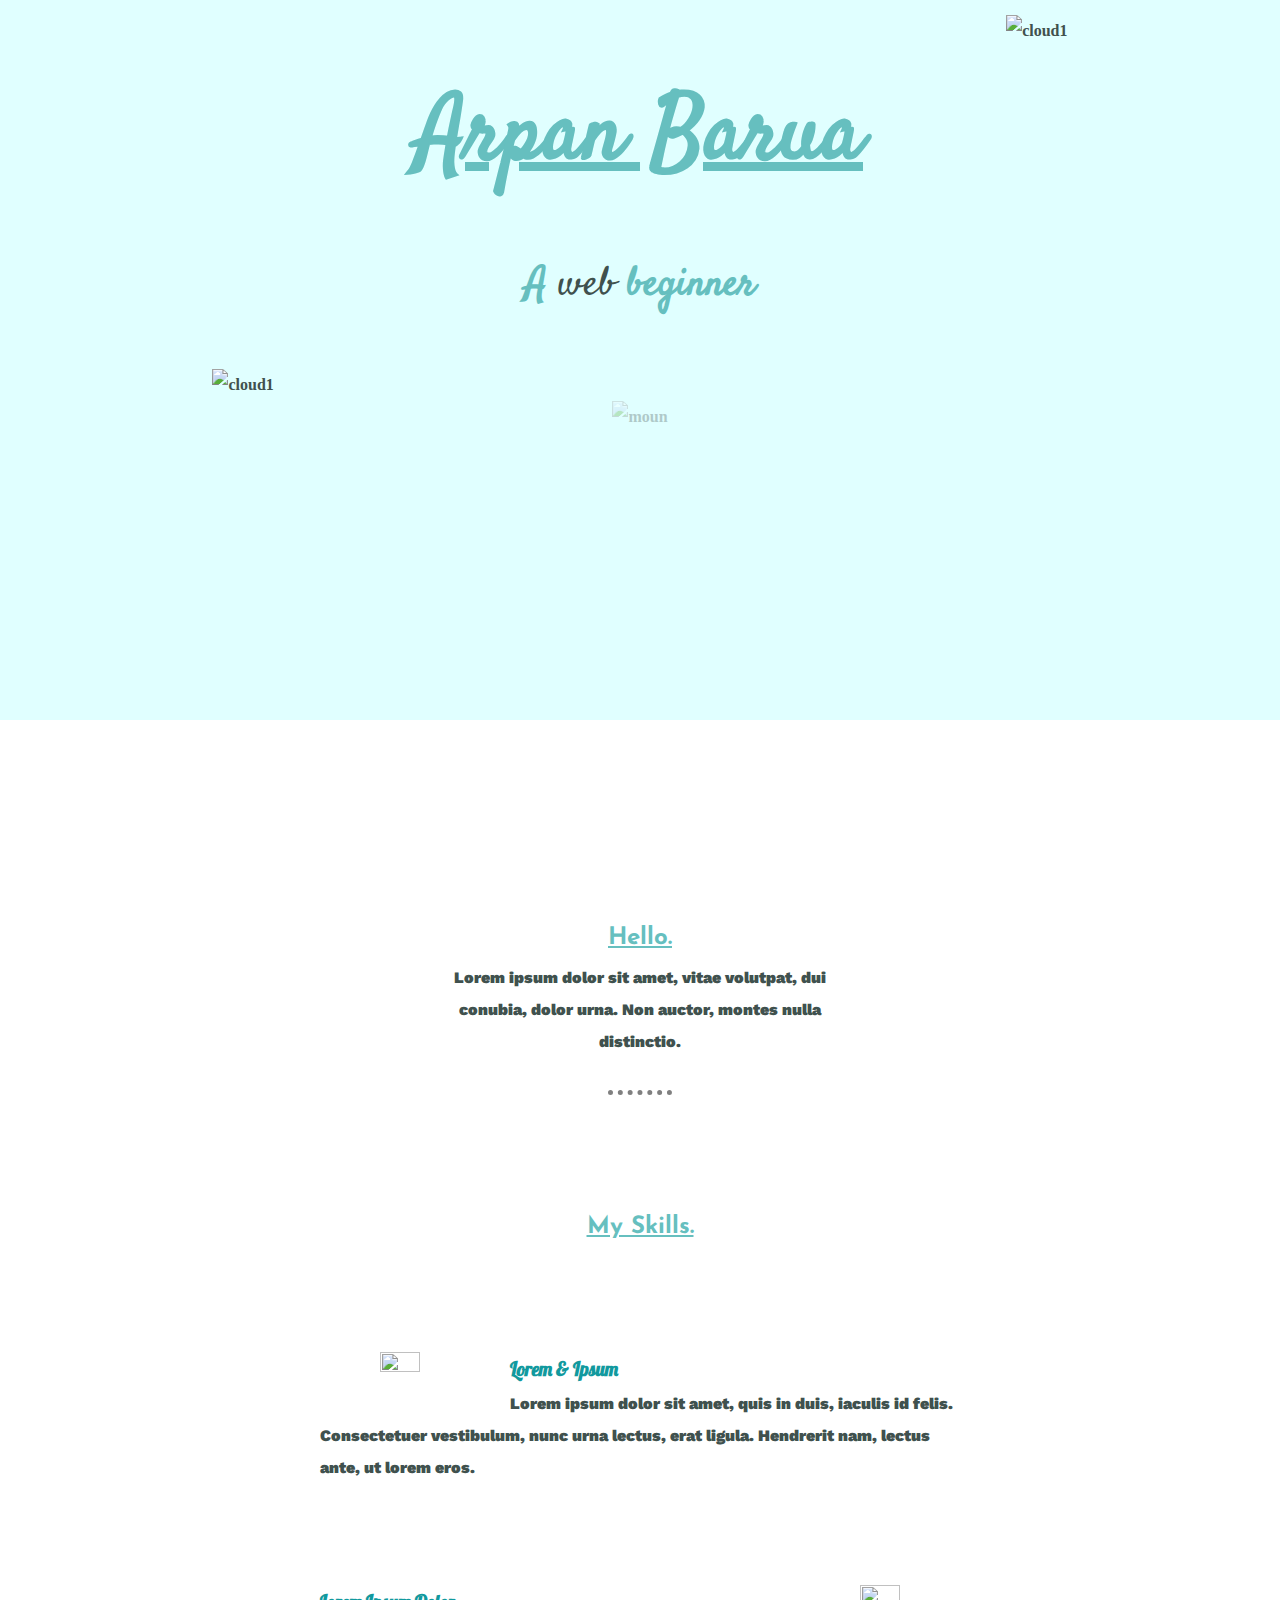
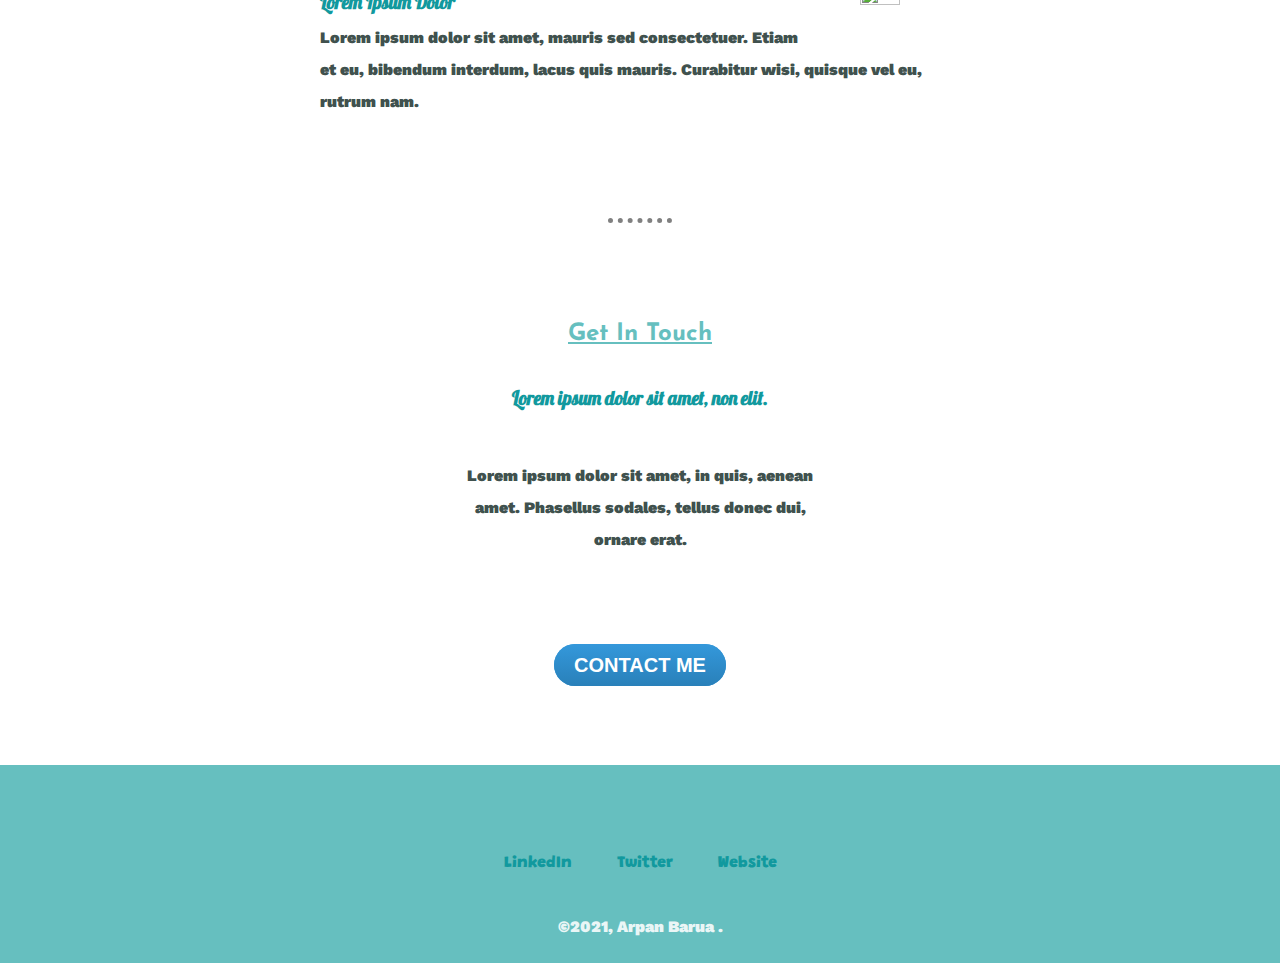
==== index.html @ 3bdc222e "new start" ====
<!DOCTYPE html>
<html lang="en">

<head>
  <meta charset="UTF-8">
  <meta name="viewport" content="width=device-width, initial-scale=1.0">
  <title>Document</title>
  <link rel="stylesheet" href="css/work9.css">
  <link rel="preconnect" href="https://fonts.gstatic.com">

  <link
    href="https://fonts.googleapis.com/css2?family=Akaya+Kanadaka&family=Cairo:wght@600&family=Josefin+Sans&family=Lobster&family=Work+Sans:wght@300&display=swap"
    rel="stylesheet">
  <link href="https://fonts.googleapis.com/css2?family=Permanent+Marker&family=Satisfy&display=swap" rel="stylesheet">
  <link href="https://fonts.googleapis.com/css2?family=Grandstander:ital,wght@1,100&display=swap" rel="stylesheet">
  <link href="https://fonts.googleapis.com/css2?family=Indie+Flower&display=swap" rel="stylesheet">
</head>

<body>
  <div class="div1">
    <img class="cloud1" src="/Newmate/Newmate/images/cloud.png" alt="cloud1"> <br>
    <h1>Arpan Barua</h1>
    <p class="pra">A <span class="web">web</span> beginner</p> <br>
    <img class="cloud2" src="/Newmate/Newmate/images/cloud.png" alt="cloud1"> <br>
    <img class="mountain" src="/Newmate/Newmate/images/mountain.png" alt="moun">
  </div>
  <br>
  <div class="middle-container">
    <div class="profile">
      <img src="/Newmate/Newmate/images/me-cropped.png" class="me" alt="">
      <h2>Hello.</h2>
      <p class="mep">Lorem ipsum dolor sit amet, vitae volutpat, dui conubia, dolor urna. Non auctor, montes nulla distinctio.</p>
    </div>
    <br>
    <hr>
    <br>

    <div class="skills">
      <h2>My Skills.</h2>
      <div class="skill-row">
        <img class="coded1" src="/Newmate/Newmate/images/coded.png" alt="">
        <h3 class="codedh">Lorem & Ipsum</h3>
        <p class="codedp">Lorem ipsum dolor sit amet, quis in duis, iaculis id felis. Consectetuer vestibulum, nunc urna
          lectus, erat ligula. Hendrerit nam, lectus ante, ut lorem eros.</p>
      </div>
      <div class="skill-row">
        <img class="coded2" src="/Newmate/Newmate/images/coded.png" alt="">
        <h3 class="codedh">Lorem Ipsum Dolor</h3>
        <p class="codedp">Lorem ipsum dolor sit amet, mauris sed consectetuer. Etiam et eu, bibendum interdum, lacus
          quis mauris. Curabitur wisi, quisque vel eu, rutrum nam.</p>
      </div>
    </div>
    <hr>
    <div class="contact-me">
      <h2>Get In Touch</h2>
      <h3>Lorem ipsum dolor sit amet, non elit.</h3>
      <p class="contact">Lorem ipsum dolor sit amet, in quis, aenean amet. Phasellus sodales, tellus donec dui, ornare erat.</p> <br>
      
      <a class="btn" href="mailto:arpanbarua796@email.com">CONTACT ME</a>
    
    </div>
  </div>


  <div class="bottom-container">
    <a class="footer-link" href="https://www.linkedin.com/">LinkedIn</a>
    <a class="footer-link" href="https://twitter.com/">Twitter</a>
    <a class="footer-link" href="https://www.appbrewery.co/">Website</a>
    <p class="copyright">&copy;2021, Arpan Barua .</p>
  </div>








</body>

</html>
---- css/work9.css ----
* {
    margin: 0;
    padding: 0;
    color:  #40514E;
    font-weight: bolder;
}

body {
    line-height: 2;
}

.div1 {
    text-align: center;
    background-color: lightcyan;
    position: relative;
    height: 720px;
    width: 100%;

}

h1 {
    /* font-family: 'Akaya Telivigala', cursive; */
    font-family: 'Satisfy', cursive;
    font-size: 5.625rem;
    color: #66BFBF;
    font-weight: bolder;
    text-decoration: underline;
    /* margin: 50px auto 0 auto; */
}

.pra {
    margin-top: 0.5cm;
    margin-bottom: 0.3cm;
    font-weight: 900;
    font-size: 2.5rem;
    /* font-family: 'Stick', sans-serif; */
    font-family: 'Satisfy', cursive;
    color: #66BFBF;

}

.mountain {
    opacity: 0.3;
    height: 250px;

}

.cloud1 {
    margin-left: 21cm;
    margin-top: 0.4cm;
}

.cloud2 {
    position: relative;
    margin-right: 21cm;
    margin-bottom: 0;

}

p {
    font-family: 'Work Sans', sans-serif;
}

.me {
    height: 300px;
    margin-top: 2cm;

}

.mep{
    width: 30%;
    margin: auto;
}

p{
    line-height: 2;
}

.middle-container {
    text-align: center;
}

h2 {
    font-family: 'Josefin Sans', sans-serif;
    color: #66BFBF;
    margin-top: 2cm;
    text-decoration: underline;
}

h3 {
    font-family: 'Lobster', cursive;
    color: #11999E;

}

h4 {
    font-family: 'Cairo', sans-serif;
}

a {
    color: #11999E;
}

.web {
    font-weight: normal;
    text-shadow: burlywood;
}

.bottom-container {
    font-family: 'Grandstander', cursive;
    background-color: #66BFBF;
  
    margin-top: 70px;
    text-align: center;
    padding: 50px 0 20px;

} 
   

.bottom-container a {
    text-decoration: none;
}

.bottom-container a:hover{
    color: white;
    
}
.footer-link  {
    line-height: 6;
    margin: 10px 20px;
    color: #11999E;
}
.copyright {
    color: #EAF6F6;
    font-size: 16px;
}

.contact-me{
    line-height:3;
}

.contact{
    width: 30%;
    margin: auto;
    margin-top: 0.9cm;
    margin-bottom: 0.8cm;
}

.coded1 {
    height: 25%;
    margin-bottom: 0.5cm;
    width: 25%;
    float: left;
    margin-right: 30px;
}

.coded2 {
    height: 25%;
    margin-bottom: 0.4cm;
    width: 25%; 
    float: right;
    
}

.codedp {
    text-align: left;
   
}

.codedh {
    text-align: left;
}

.skill-row {
    width: 50%;
    /* margin: 0 auto;
    margin-top: 100px;
    margin-bottom: 100px; */
    line-height: 2;
    margin: 100px auto 100px auto;
}
/* .btnp{
    background-color:  #66BFBF;
    height: 30px; 
    width: 120px;
    
}
.btn{
     font-family:Verdana, Geneva, Tahoma, sans-serif;
     text-decoration: none;
     font-family: 'Indie Flower', cursive;
     font-size: 16px;
     font-weight: bolder;
     border-style: round;
} */

.btn {
    background: #3498db;
    background-image: -webkit-linear-gradient(top, #3498db, #2980b9);
    background-image: -moz-linear-gradient(top, #3498db, #2980b9);
    background-image: -ms-linear-gradient(top, #3498db, #2980b9);
    background-image: -o-linear-gradient(top, #3498db, #2980b9);
    background-image: linear-gradient(to bottom, #3498db, #2980b9);
    -webkit-border-radius: 28;
    -moz-border-radius: 28;
    border-radius: 28px;
    font-family: 'Montserrat',sans-serif;
    color: #ffffff;
    font-size: 20px;
    padding: 10px 20px 10px 20px;
    text-decoration: none;
  }
  
  .btn:hover {
    background: #3cb0fd;
    background-image: -webkit-linear-gradient(top, #3cb0fd, #3498db);
    background-image: -moz-linear-gradient(top, #3cb0fd, #3498db);
    background-image: -ms-linear-gradient(top, #3cb0fd, #3498db);
    background-image: -o-linear-gradient(top, #3cb0fd, #3498db);
    background-image: linear-gradient(to bottom, #3cb0fd, #3498db);
    text-decoration: none;
  }
 hr{
     border-style: none;
     border-top-style: dotted;
     border-color: gray;
     border-width: 5px;
     width: 5%;
     margin: auto;
     
     
 }
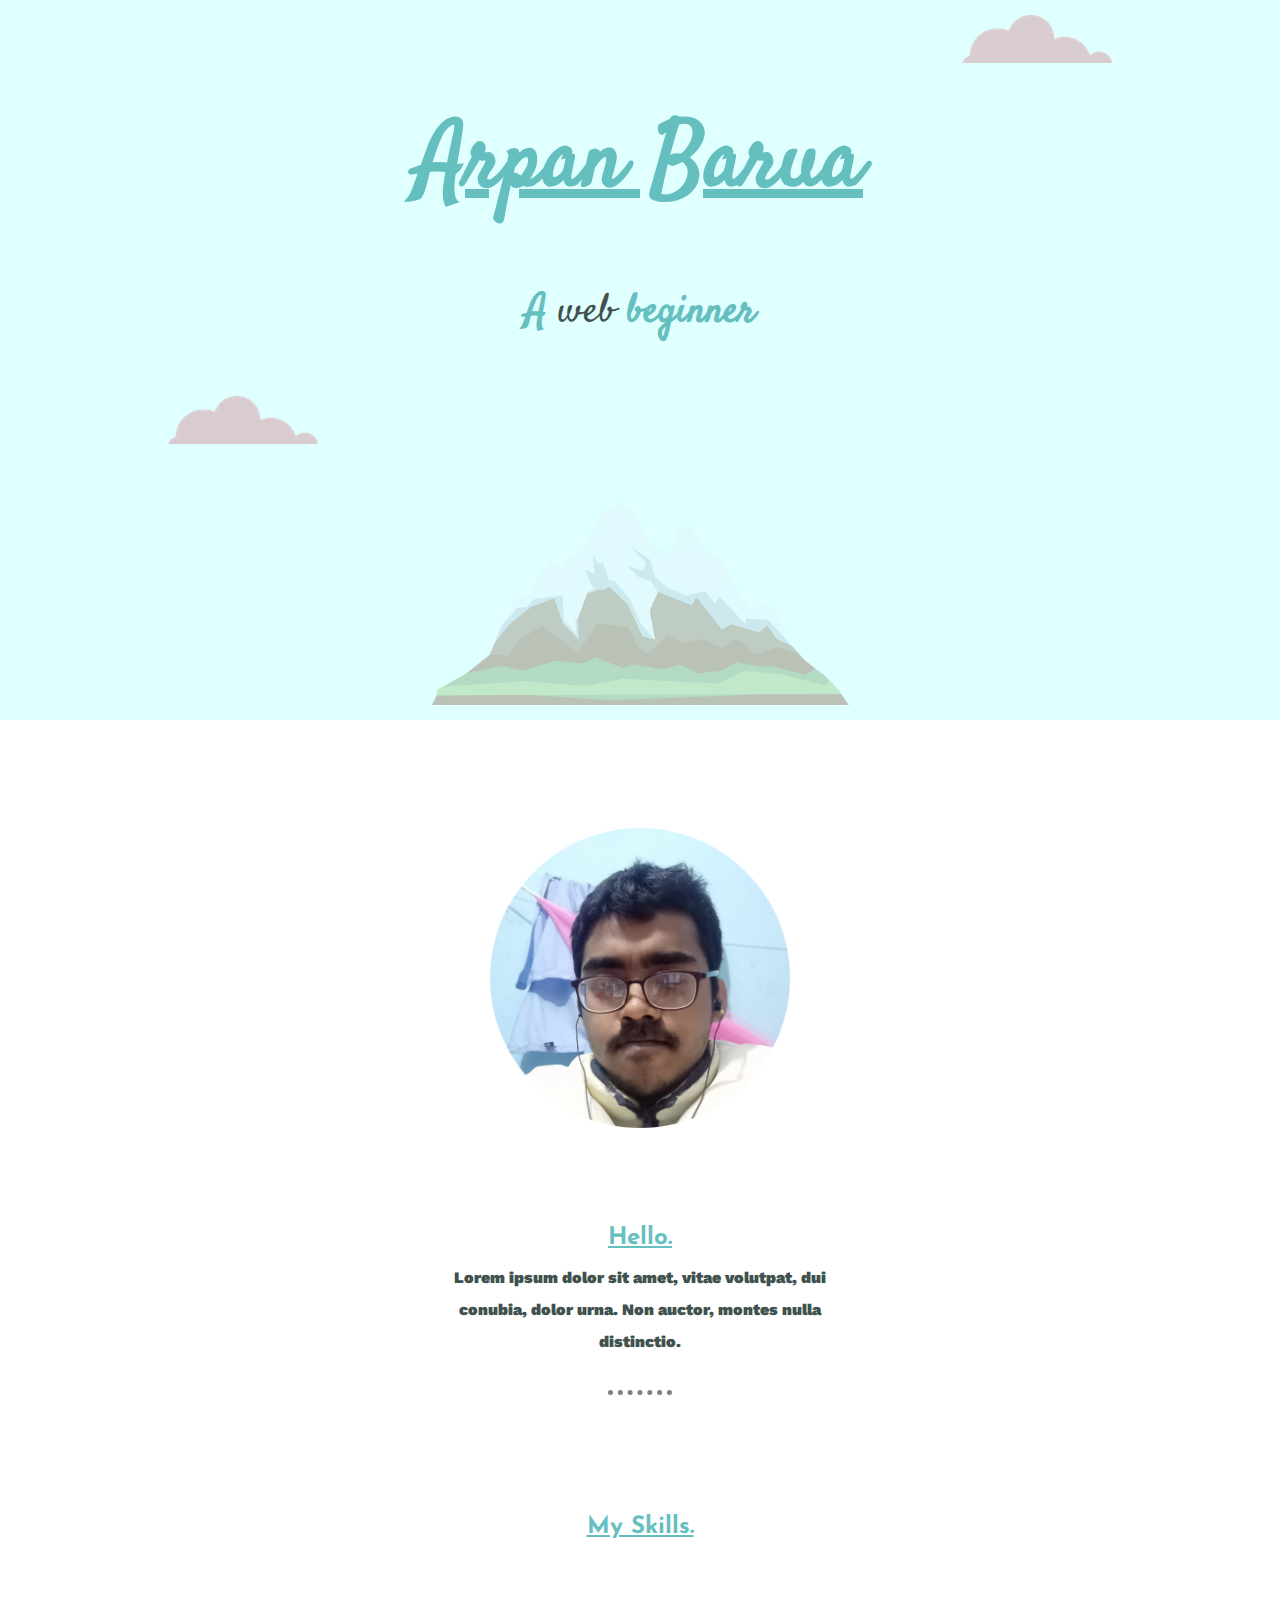
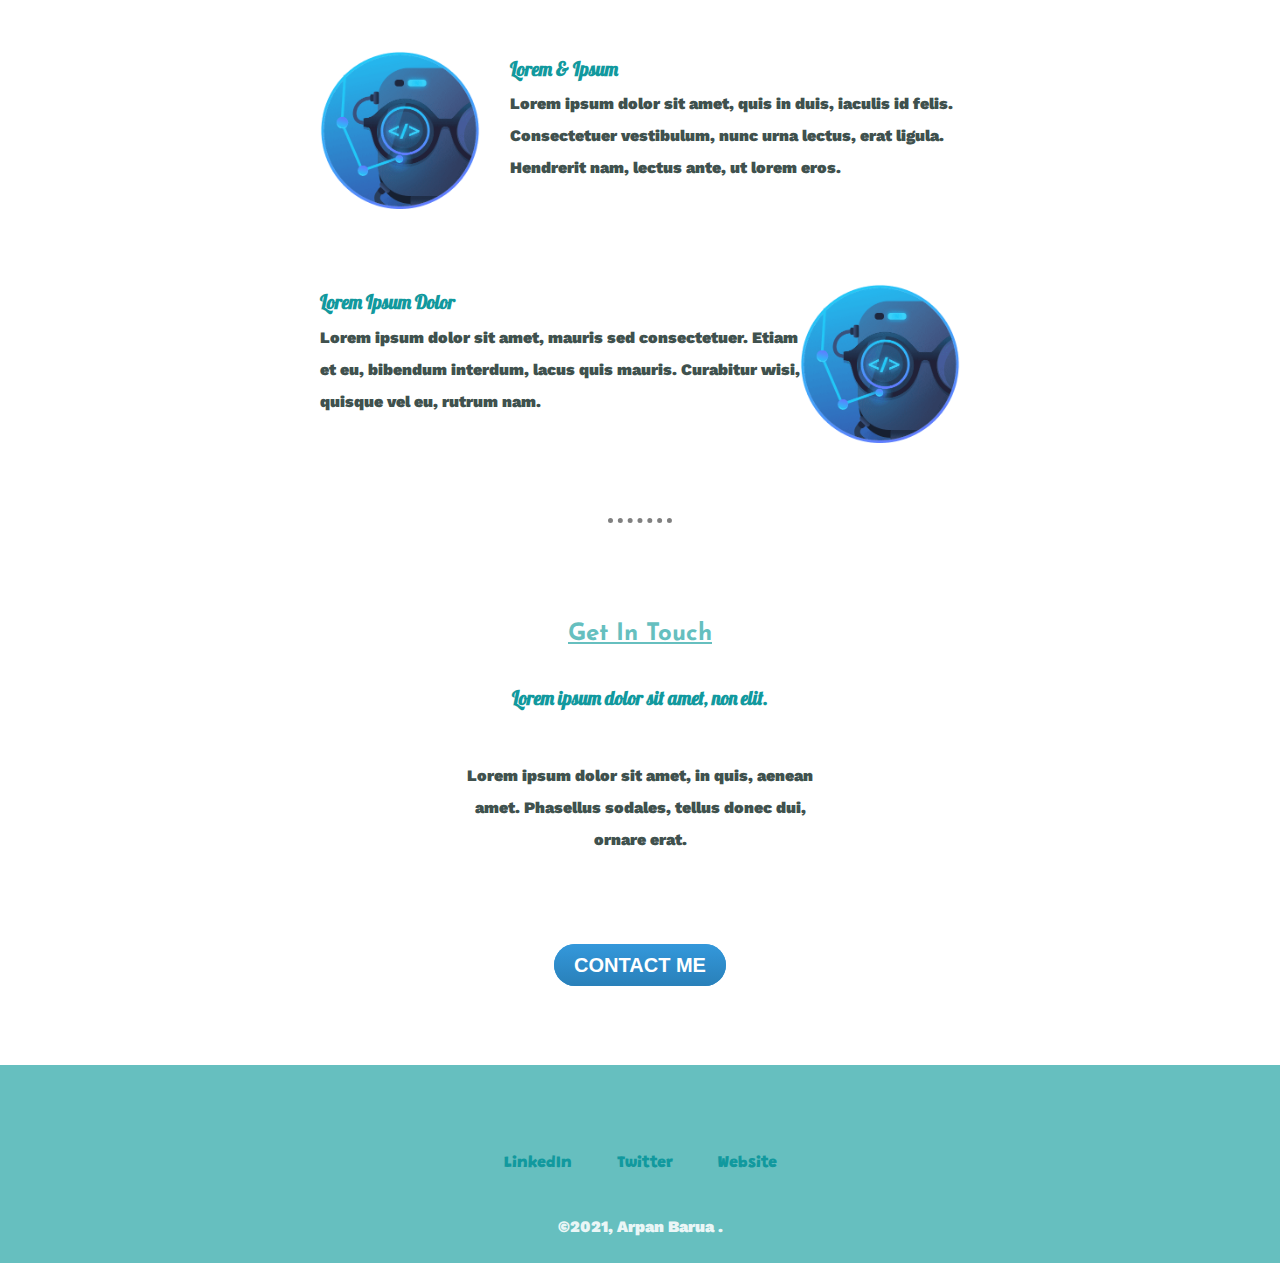
==== commit e9d49566: "new addition again" ====
--- a/index.html
+++ b/index.html
@@ -5,7 +5,7 @@
   <meta charset="UTF-8">
   <meta name="viewport" content="width=device-width, initial-scale=1.0">
   <title>Document</title>
-  <link rel="stylesheet" href="css/work9.css">
+  <link rel="stylesheet" href="index.css">
   <link rel="preconnect" href="https://fonts.gstatic.com">
 
   <link
@@ -18,16 +18,16 @@
 
 <body>
   <div class="div1">
-    <img class="cloud1" src="/Newmate/Newmate/images/cloud.png" alt="cloud1"> <br>
+    <img class="cloud1" src="images/cloud.png" alt="cloud1"> <br>
     <h1>Arpan Barua</h1>
     <p class="pra">A <span class="web">web</span> beginner</p> <br>
-    <img class="cloud2" src="/Newmate/Newmate/images/cloud.png" alt="cloud1"> <br>
-    <img class="mountain" src="/Newmate/Newmate/images/mountain.png" alt="moun">
+    <img class="cloud2" src="images/cloud.png" alt="cloud1"> <br>
+    <img class="mountain" src="images/mountain.png" alt="moun">
   </div>
   <br>
   <div class="middle-container">
     <div class="profile">
-      <img src="/Newmate/Newmate/images/me-cropped.png" class="me" alt="">
+      <img src="images/me-cropped.png" class="me" alt="">
       <h2>Hello.</h2>
       <p class="mep">Lorem ipsum dolor sit amet, vitae volutpat, dui conubia, dolor urna. Non auctor, montes nulla distinctio.</p>
     </div>
@@ -38,13 +38,13 @@
     <div class="skills">
       <h2>My Skills.</h2>
       <div class="skill-row">
-        <img class="coded1" src="/Newmate/Newmate/images/coded.png" alt="">
+        <img class="coded1" src="images/coded.png" alt="">
         <h3 class="codedh">Lorem & Ipsum</h3>
         <p class="codedp">Lorem ipsum dolor sit amet, quis in duis, iaculis id felis. Consectetuer vestibulum, nunc urna
           lectus, erat ligula. Hendrerit nam, lectus ante, ut lorem eros.</p>
       </div>
       <div class="skill-row">
-        <img class="coded2" src="/Newmate/Newmate/images/coded.png" alt="">
+        <img class="coded2" src="images/coded.png" alt="">
         <h3 class="codedh">Lorem Ipsum Dolor</h3>
         <p class="codedp">Lorem ipsum dolor sit amet, mauris sed consectetuer. Etiam et eu, bibendum interdum, lacus
           quis mauris. Curabitur wisi, quisque vel eu, rutrum nam.</p>
--- a/index.css
+++ b/index.css
@@ -0,0 +1,232 @@
+* {
+    margin: 0;
+    padding: 0;
+    color:  #40514E;
+    font-weight: bolder;
+}
+
+body {
+    line-height: 2;
+}
+
+.div1 {
+    text-align: center;
+    background-color: lightcyan;
+    position: relative;
+    height: 720px;
+    width: 100%;
+
+}
+
+h1 {
+    /* font-family: 'Akaya Telivigala', cursive; */
+    font-family: 'Satisfy', cursive;
+    font-size: 5.625rem;
+    color: #66BFBF;
+    font-weight: bolder;
+    text-decoration: underline;
+    /* margin: 50px auto 0 auto; */
+}
+
+.pra {
+    margin-top: 0.5cm;
+    margin-bottom: 0.3cm;
+    font-weight: 900;
+    font-size: 2.5rem;
+    /* font-family: 'Stick', sans-serif; */
+    font-family: 'Satisfy', cursive;
+    color: #66BFBF;
+
+}
+
+.mountain {
+    opacity: 0.3;
+    height: 250px;
+
+}
+
+.cloud1 {
+    margin-left: 21cm;
+    margin-top: 0.4cm;
+}
+
+.cloud2 {
+    position: relative;
+    margin-right: 21cm;
+    margin-bottom: 0;
+
+}
+
+p {
+    font-family: 'Work Sans', sans-serif;
+}
+
+.me {
+    height: 300px;
+    margin-top: 2cm;
+
+}
+
+.mep{
+    width: 30%;
+    margin: auto;
+}
+
+p{
+    line-height: 2;
+}
+
+.middle-container {
+    text-align: center;
+}
+
+h2 {
+    font-family: 'Josefin Sans', sans-serif;
+    color: #66BFBF;
+    margin-top: 2cm;
+    text-decoration: underline;
+}
+
+h3 {
+    font-family: 'Lobster', cursive;
+    color: #11999E;
+
+}
+
+h4 {
+    font-family: 'Cairo', sans-serif;
+}
+
+a {
+    color: #11999E;
+}
+
+.web {
+    font-weight: normal;
+    text-shadow: burlywood;
+}
+
+.bottom-container {
+    font-family: 'Grandstander', cursive;
+    background-color: #66BFBF;
+  
+    margin-top: 70px;
+    text-align: center;
+    padding: 50px 0 20px;
+
+} 
+   
+
+.bottom-container a {
+    text-decoration: none;
+}
+
+.bottom-container a:hover{
+    color: white;
+    
+}
+.footer-link  {
+    line-height: 6;
+    margin: 10px 20px;
+    color: #11999E;
+}
+.copyright {
+    color: #EAF6F6;
+    font-size: 16px;
+}
+
+.contact-me{
+    line-height:3;
+}
+
+.contact{
+    width: 30%;
+    margin: auto;
+    margin-top: 0.9cm;
+    margin-bottom: 0.8cm;
+}
+
+.coded1 {
+    height: 25%;
+    margin-bottom: 0.5cm;
+    width: 25%;
+    float: left;
+    margin-right: 30px;
+}
+
+.coded2 {
+    height: 25%;
+    margin-bottom: 0.4cm;
+    width: 25%; 
+    float: right;
+    
+}
+
+.codedp {
+    text-align: left;
+   
+}
+
+.codedh {
+    text-align: left;
+}
+
+.skill-row {
+    width: 50%;
+    /* margin: 0 auto;
+    margin-top: 100px;
+    margin-bottom: 100px; */
+    line-height: 2;
+    margin: 100px auto 100px auto;
+}
+/* .btnp{
+    background-color:  #66BFBF;
+    height: 30px; 
+    width: 120px;
+    
+}
+.btn{
+     font-family:Verdana, Geneva, Tahoma, sans-serif;
+     text-decoration: none;
+     font-family: 'Indie Flower', cursive;
+     font-size: 16px;
+     font-weight: bolder;
+     border-style: round;
+} */
+
+.btn {
+    background: #3498db;
+    background-image: -webkit-linear-gradient(top, #3498db, #2980b9);
+    background-image: -moz-linear-gradient(top, #3498db, #2980b9);
+    background-image: -ms-linear-gradient(top, #3498db, #2980b9);
+    background-image: -o-linear-gradient(top, #3498db, #2980b9);
+    background-image: linear-gradient(to bottom, #3498db, #2980b9);
+    -webkit-border-radius: 28;
+    -moz-border-radius: 28;
+    border-radius: 28px;
+    font-family: 'Montserrat',sans-serif;
+    color: #ffffff;
+    font-size: 20px;
+    padding: 10px 20px 10px 20px;
+    text-decoration: none;
+  }
+  
+  .btn:hover {
+    background: #3cb0fd;
+    background-image: -webkit-linear-gradient(top, #3cb0fd, #3498db);
+    background-image: -moz-linear-gradient(top, #3cb0fd, #3498db);
+    background-image: -ms-linear-gradient(top, #3cb0fd, #3498db);
+    background-image: -o-linear-gradient(top, #3cb0fd, #3498db);
+    background-image: linear-gradient(to bottom, #3cb0fd, #3498db);
+    text-decoration: none;
+  }
+ hr{
+     border-style: none;
+     border-top-style: dotted;
+     border-color: gray;
+     border-width: 5px;
+     width: 5%;
+     margin: auto;
+     
+     
+ }